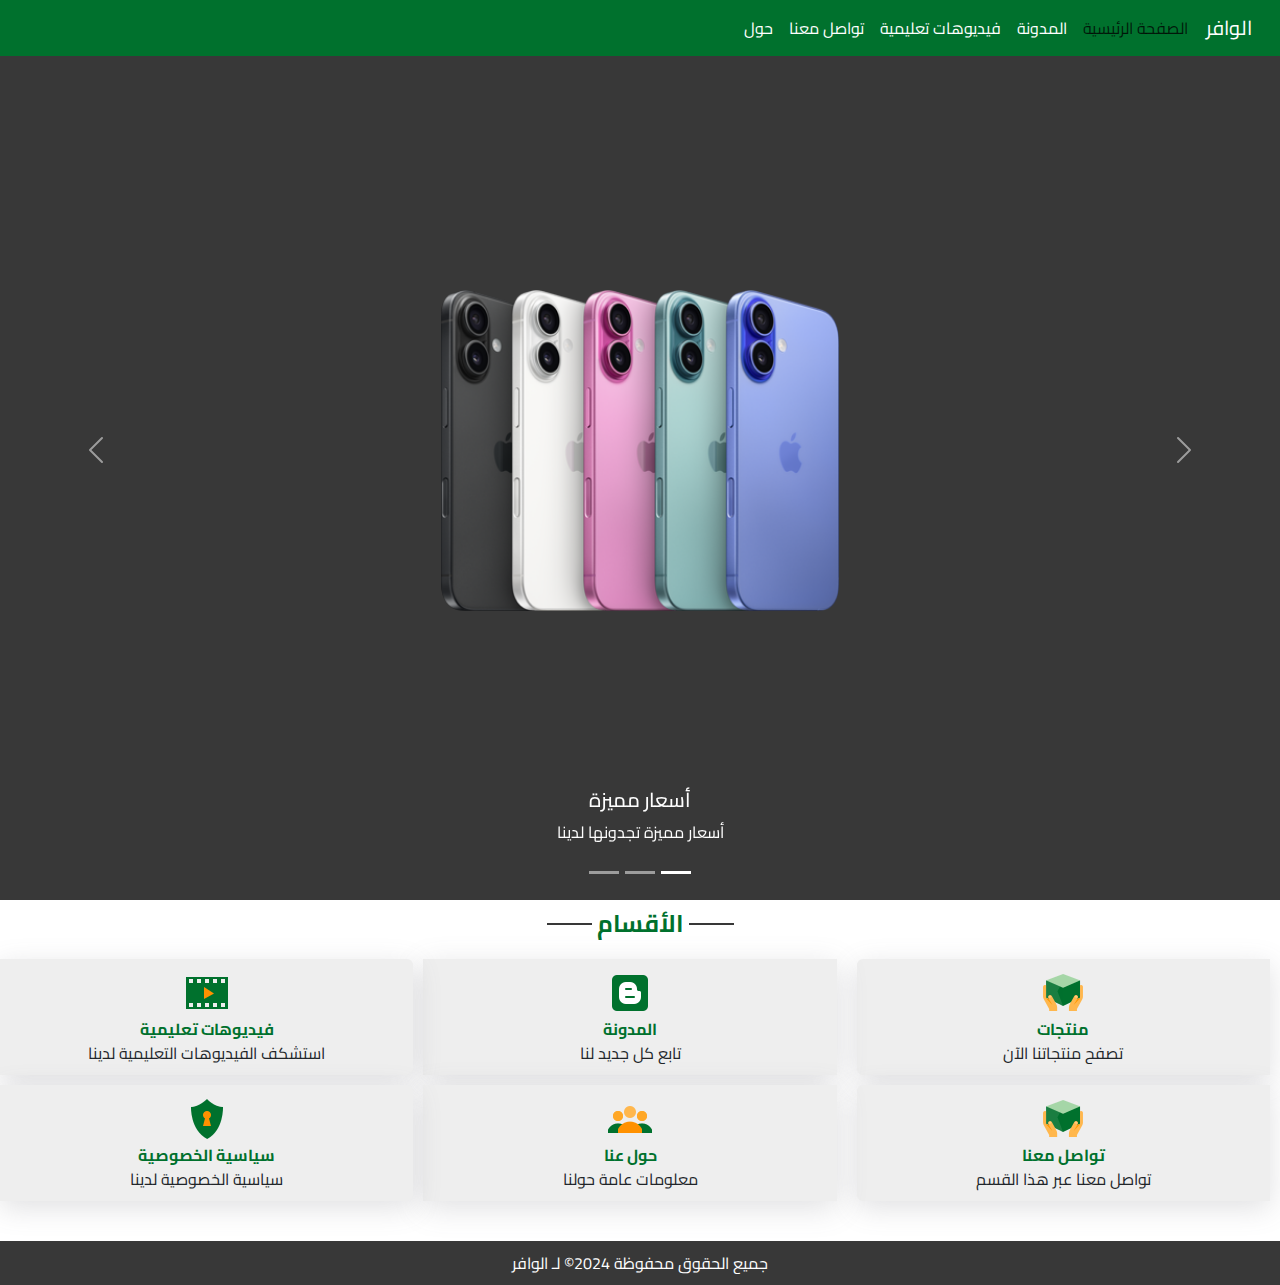
==== index.html @ 93272951 "Add files via upload" ====
<!DOCTYPE html>
<html lang="ar" dir="rtl">

<head>
    <meta charset="UTF-8">
    <meta name="viewport" content="width=device-width, initial-scale=1.0">
    <title>الوافر</title>
    <!-- link css -->
    <link rel="stylesheet" href="style.css">
    <!-- font google -->
    <link rel="preconnect" href="https://fonts.googleapis.com">
    <link rel="preconnect" href="https://fonts.gstatic.com" crossorigin>
    <link href="https://fonts.googleapis.com/css2?family=Cairo:wght@200..1000&display=swap" rel="stylesheet">
    <!-- for bootstrap -->
    <link href="https://cdn.jsdelivr.net/npm/bootstrap@5.3.3/dist/css/bootstrap.min.css" rel="stylesheet" integrity="sha384-QWTKZyjpPEjISv5WaRU9OFeRpok6YctnYmDr5pNlyT2bRjXh0JMhjY6hW+ALEwIH" crossorigin="anonymous">
</head>

<body>
    <!-- start navbar -->
    <nav id="navbar" class="navbar navbar-expand-lg bg-body-tertiary fixed-top">
        <div class="container-fluid">
            <a class="navbar-brand" href="#">الوافر</a>
            <button class="navbar-toggler" type="button" data-bs-toggle="collapse" data-bs-target="#navbarNavDropdown" aria-controls="navbarNavDropdown" aria-expanded="false" aria-label="Toggle navigation">
            <span class="navbar-toggler-icon"></span>
          </button>
            <div class="collapse navbar-collapse" id="navbarNavDropdown">
                <ul class="navbar-nav">
                    <li class="nav-item">
                        <a class="nav-link actives" aria-current="page" href="#">الصفحة الرئيسية</a>
                    </li>
                    <li class="nav-item">
                        <a class="nav-link" href="#">المدونة</a>
                    </li>
                    <li class="nav-item">
                        <a class="nav-link" href="#">فيديوهات تعليمية</a>
                    </li>
                    <li class="nav-item">
                        <a class="nav-link" href="#">تواصل معنا</a>
                    </li>
                    <li class="nav-item">
                        <a class="nav-link" href="#">حول</a>
                    </li>


                </ul>
            </div>
        </div>
    </nav>
    <!-- end navbar -->
    <!-- start welcome -->
    <div id="carouselExampleCaptions" class="carousel slide">
        <div class="carousel-indicators">
            <button type="button" data-bs-target="#carouselExampleCaptions" data-bs-slide-to="0" class="active" aria-current="true" aria-label="Slide 1"></button>
            <button type="button" data-bs-target="#carouselExampleCaptions" data-bs-slide-to="1" aria-label="Slide 2"></button>
            <button type="button" data-bs-target="#carouselExampleCaptions" data-bs-slide-to="2" aria-label="Slide 3"></button>
        </div>
        <div class="carousel-inner">
            <div class="carousel-item active">
                <div class="bg">
                    <img width="400" src="images/mobiles.png" alt="mobiles">
                </div>
                <div class="carousel-caption d-none d-md-block">
                    <h5>أسعار مميزة</h5>
                    <p>أسعار مميزة تجدونها لدينا</p>
                </div>
            </div>
            <div class="carousel-item">
                <div class="bg">
                    <img width="400" src="images/mobiles.png" alt="mobiles">
                </div>
                <div class="carousel-caption d-none d-md-block">
                    <h5>عروضات حصرية</h5>
                    <p>عروضات حصرية ومميزة.</p>
                </div>
            </div>
            <div class="carousel-item">
                <div class="bg">
                    <img width="400" src="images/mobiles.png" alt="mobiles">
                </div>
                <div class="carousel-caption d-none d-md-block">
                    <h5>حسومات</h5>
                    <p>افضل الحسومات تجدونها لدينا.</p>
                </div>
            </div>
        </div>
        <button class="carousel-control-prev" type="button" data-bs-target="#carouselExampleCaptions" data-bs-slide="prev">
          <span class="carousel-control-prev-icon" aria-hidden="true"></span>
          <span class="visually-hidden">Previous</span>
        </button>
        <button class="carousel-control-next" type="button" data-bs-target="#carouselExampleCaptions" data-bs-slide="next">
          <span class="carousel-control-next-icon" aria-hidden="true"></span>
          <span class="visually-hidden">Next</span>
        </button>
    </div>
    <!-- end welcome -->
    <h4 class="title">الأقسام</h4>

    <section>
        <div class="card-group">
            <div class="card">
                <div class="icon">
                    <img src="images/product-.png" alt="product" srcset="">
                </div>
                <div class="title">منتجات</div>
                <div class="subtitle">تصفح منتجاتنا الآن</div>
            </div>
            <div class="card">
                <div class="icon"><img src="images/blogger.png" alt="blogger" srcset=""></div>
                <div class="title">المدونة</div>
                <div class="subtitle">تابع كل جديد لنا</div>
            </div>
            <div class="card">
                <div class="icon"><img src="images/vedios.png" alt="vedios" srcset=""></div>
                <div class="title">فيديوهات تعليمية</div>
                <div class="subtitle">استشكف الفيديوهات التعليمية لدينا</div>
            </div>


        </div>
        <div class="card-group">
            <div class="card">
                <div class="icon">
                    <img src="images/product-.png" alt="product" srcset="">
                </div>
                <div class="title">تواصل معنا</div>
                <div class="subtitle">تواصل معنا عبر هذا القسم</div>
            </div>
            <div class="card">
                <div class="icon"><img src="images/about-us.png" alt="about-us" srcset=""></div>
                <div class="title">حول عنا</div>
                <div class="subtitle">معلومات عامة حولنا</div>
            </div>
            <div class="card">
                <div class="icon"><img src="images/privacy.png" alt="privacy" srcset=""></div>
                <div class="title">سياسية الخصوصية</div>
                <div class="subtitle">سياسية الخصوصية لدينا</div>
            </div>




        </div>
    </section>
    <!-- end section -->


    <!-- start footer  -->
    <footer class="footer">





        <div class="copy-right">
            جميع الحقوق محفوظة 2024© لـ الوافر
        </div>

    </footer>
    <!-- end footer  -->




    <!-- for bootstrap -->
    <script src="https://cdn.jsdelivr.net/npm/bootstrap@5.3.3/dist/js/bootstrap.bundle.min.js" integrity="sha384-YvpcrYf0tY3lHB60NNkmXc5s9fDVZLESaAA55NDzOxhy9GkcIdslK1eN7N6jIeHz" crossorigin="anonymous"></script>
</body>

</html>
---- style.css ----
* {
        padding: 0;
        margin: 0;
        box-sizing: border-box;
    }
    /* style public */
    
     :root {
        --color-orange: #FF9100;
        --color-green: #00712D;
        --color-bg: #D5ED9F;
        --color-black: #000000c7;
    }
    
    html,
    body {
        min-height: 100%;
        font-family: "Cairo", sans-serif !important;
    }
    /* start navbar  */
    
    #navbar {
        background-color: var(--color-green) !important;
    }
    
    .navbar .navbar-brand {
        color: white;
        margin-left: 10px !important;
    }
    
    .navbar .nav-item .nav-link {
        color: white;
    }
    /* public  */
    
    .actives {
        color: var(--color-black) !important;
    }
    /* start slider */
    
    .carousel .carousel-inner .carousel-item .bg {
        width: 100vw;
        height: 100vh;
        background-color: #000000c7;
        display: flex;
        justify-content: center;
        align-items: center;
    }
    /* end slider */
    /* start content */
    
    .card-group {
        justify-content: center;
        align-items: center;
    }
    
    .card-group .card {
        cursor: pointer;
        padding: 10px;
        border: none;
        outline: none;
        background-color: #eee;
        margin: 10px;
        box-shadow: rgba(100, 100, 111, 0.2) 0px 7px 29px 0px;
        text-align: center;
        transition: all 0.5ms ease;
    }
    
    .card-group .card .title {
        font-weight: bold;
        color: var(--color-green);
    }
    
    .card-group .card:hover {
        transform: translateY(4px);
    }
    /* end content */
    /* start footer */
    
    .footer {
        text-align: center;
        padding: 10px;
        margin-top: 40px;
        background-color: var(--color-black);
        color: white;
    }
    /* end footer */
    /* public */
    
    h4.title {
        width: fit-content;
        position: relative;
        color: var(--color-green);
        font-weight: bolder;
        margin: 10px auto;
    }
    
    h4.title::after {
        content: '';
        position: absolute;
        left: -50px;
        top: 50%;
        transform: translateY(-50%);
        width: 45px;
        height: 2px;
        background-color: var(--color-black);
    }
    
    h4.title::before {
        content: '';
        position: absolute;
        right: -50px;
        top: 50%;
        transform: translateY(-50%);
        width: 45px;
        height: 2px;
        background-color: var(--color-black);
    }
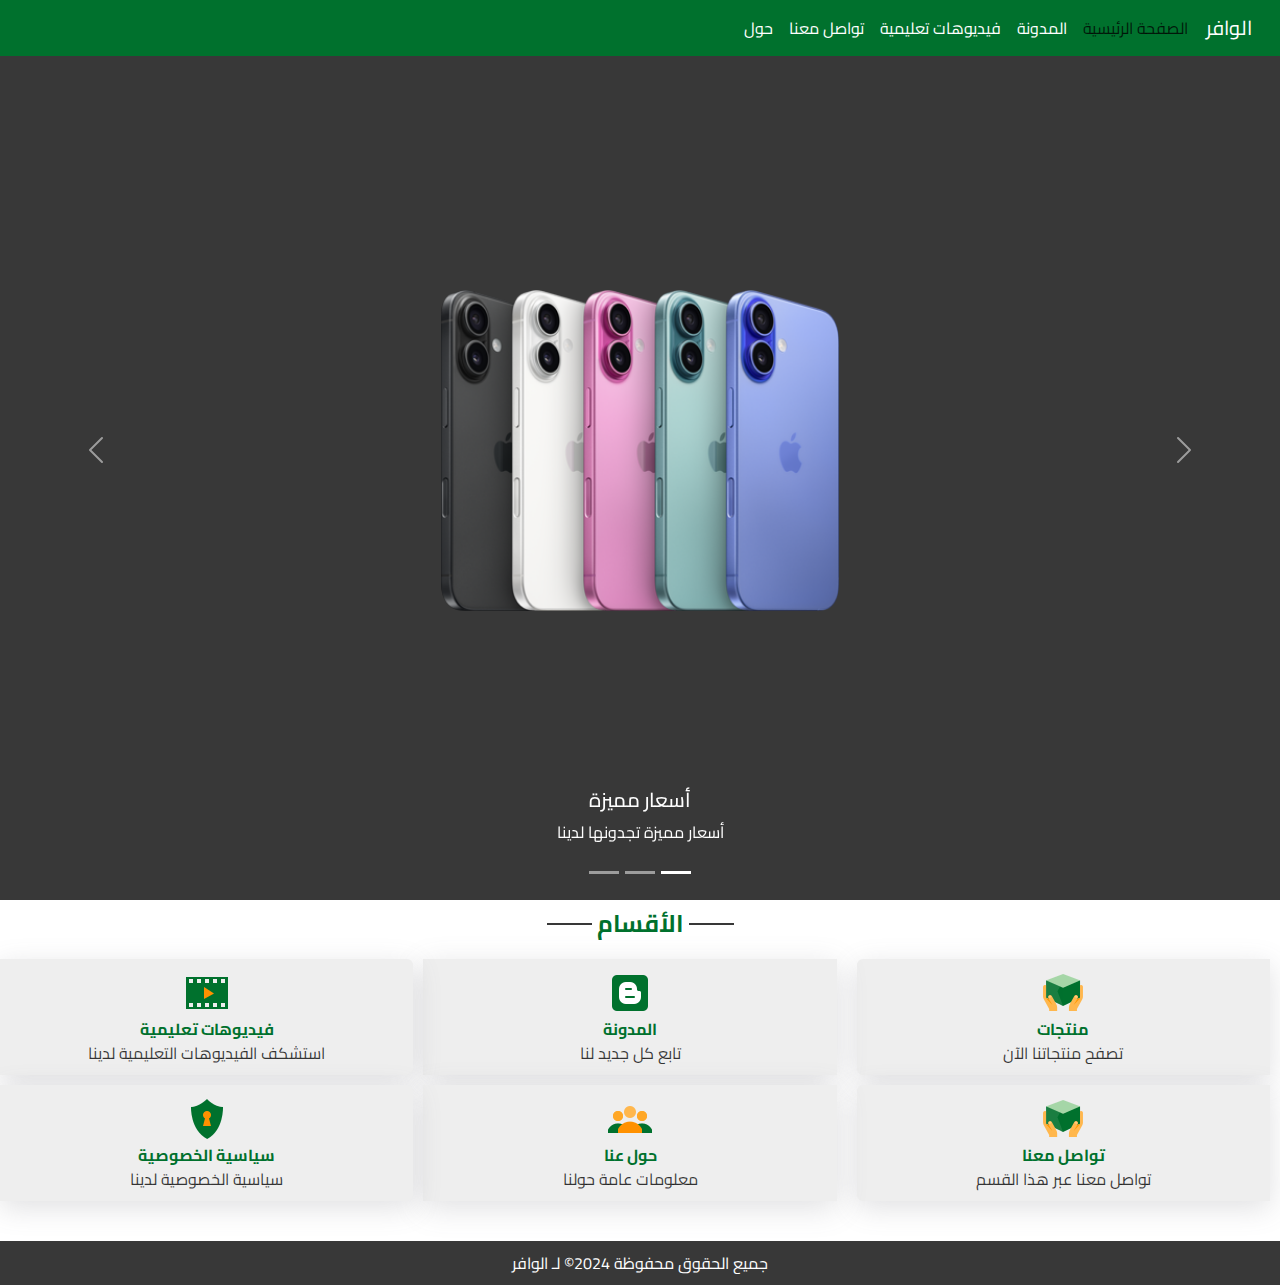
==== commit 912ca38b: "Add files via upload" ====
--- a/index.html
+++ b/index.html
@@ -29,16 +29,16 @@
                         <a class="nav-link actives" aria-current="page" href="#">الصفحة الرئيسية</a>
                     </li>
                     <li class="nav-item">
-                        <a class="nav-link" href="#">المدونة</a>
-                    </li>
-                    <li class="nav-item">
-                        <a class="nav-link" href="#">فيديوهات تعليمية</a>
-                    </li>
-                    <li class="nav-item">
-                        <a class="nav-link" href="#">تواصل معنا</a>
-                    </li>
-                    <li class="nav-item">
-                        <a class="nav-link" href="#">حول</a>
+                        <a class="nav-link" href="views/bloger/bloger.html">المدونة</a>
+                    </li>
+                    <li class="nav-item">
+                        <a class="nav-link" href="views/courses/courses.html">فيديوهات تعليمية</a>
+                    </li>
+                    <li class="nav-item">
+                        <a class="nav-link" href="views/contact-us/contact-us.html">تواصل معنا</a>
+                    </li>
+                    <li class="nav-item">
+                        <a class="nav-link" href="views/about-us/about-us.html">حول</a>
                     </li>
 
 
@@ -57,27 +57,27 @@
         <div class="carousel-inner">
             <div class="carousel-item active">
                 <div class="bg">
-                    <img width="400" src="images/mobiles.png" alt="mobiles">
-                </div>
-                <div class="carousel-caption d-none d-md-block">
+                    <img src="images/mobiles.png" alt="mobiles">
+                </div>
+                <div class="carousel-caption  d-md-block">
                     <h5>أسعار مميزة</h5>
                     <p>أسعار مميزة تجدونها لدينا</p>
                 </div>
             </div>
             <div class="carousel-item">
                 <div class="bg">
-                    <img width="400" src="images/mobiles.png" alt="mobiles">
-                </div>
-                <div class="carousel-caption d-none d-md-block">
+                    <img src="images/mobiles.png" alt="mobiles">
+                </div>
+                <div class="carousel-caption  d-md-block">
                     <h5>عروضات حصرية</h5>
                     <p>عروضات حصرية ومميزة.</p>
                 </div>
             </div>
             <div class="carousel-item">
                 <div class="bg">
-                    <img width="400" src="images/mobiles.png" alt="mobiles">
-                </div>
-                <div class="carousel-caption d-none d-md-block">
+                    <img src="images/mobiles.png" alt="mobiles">
+                </div>
+                <div class="carousel-caption  d-md-block">
                     <h5>حسومات</h5>
                     <p>افضل الحسومات تجدونها لدينا.</p>
                 </div>
@@ -97,44 +97,84 @@
 
     <section>
         <div class="card-group">
-            <div class="card">
-                <div class="icon">
-                    <img src="images/product-.png" alt="product" srcset="">
-                </div>
-                <div class="title">منتجات</div>
-                <div class="subtitle">تصفح منتجاتنا الآن</div>
-            </div>
-            <div class="card">
-                <div class="icon"><img src="images/blogger.png" alt="blogger" srcset=""></div>
-                <div class="title">المدونة</div>
-                <div class="subtitle">تابع كل جديد لنا</div>
-            </div>
-            <div class="card">
-                <div class="icon"><img src="images/vedios.png" alt="vedios" srcset=""></div>
-                <div class="title">فيديوهات تعليمية</div>
-                <div class="subtitle">استشكف الفيديوهات التعليمية لدينا</div>
-            </div>
+
+
+            <div class="card">
+                <a href="views/product/product.html">
+                    <div class="icon">
+                        <img src="images/product-.png" alt="product" srcset="">
+                    </div>
+                    <div class="title">منتجات</div>
+                    <div class="subtitle">تصفح منتجاتنا الآن</div>
+                </a>
+            </div>
+
+
+
+
+
+            <div class="card">
+                <a href="views/bloger/bloger.html">
+                    <div class="icon"><img src="images/blogger.png" alt="blogger" srcset=""></div>
+                    <div class="title">المدونة</div>
+                    <div class="subtitle">تابع كل جديد لنا</div>
+                </a>
+            </div>
+
+
+
+
+
+            <div class="card">
+                <a href="views/courses/courses.html">
+                    <div class="icon"><img src="images/vedios.png" alt="vedios" srcset=""></div>
+                    <div class="title">فيديوهات تعليمية</div>
+                    <div class="subtitle">استشكف الفيديوهات التعليمية لدينا</div>
+                </a>
+            </div>
+
+
 
 
         </div>
         <div class="card-group">
             <div class="card">
-                <div class="icon">
-                    <img src="images/product-.png" alt="product" srcset="">
-                </div>
-                <div class="title">تواصل معنا</div>
-                <div class="subtitle">تواصل معنا عبر هذا القسم</div>
-            </div>
-            <div class="card">
-                <div class="icon"><img src="images/about-us.png" alt="about-us" srcset=""></div>
-                <div class="title">حول عنا</div>
-                <div class="subtitle">معلومات عامة حولنا</div>
-            </div>
-            <div class="card">
-                <div class="icon"><img src="images/privacy.png" alt="privacy" srcset=""></div>
-                <div class="title">سياسية الخصوصية</div>
-                <div class="subtitle">سياسية الخصوصية لدينا</div>
-            </div>
+                <a href="views/contact-us/contact-us.html">
+                    <div class="icon">
+                        <img src="images/product-.png" alt="product" srcset="">
+                    </div>
+                    <div class="title">تواصل معنا</div>
+                    <div class="subtitle">تواصل معنا عبر هذا القسم</div>
+                </a>
+            </div>
+
+
+
+
+            <div class="card">
+                <a href="views/about-us/about-us.html">
+                    <div class="icon"><img src="images/about-us.png" alt="about-us" srcset=""></div>
+                    <div class="title">حول عنا</div>
+                    <div class="subtitle">معلومات عامة حولنا</div>
+                </a>
+            </div>
+
+
+
+
+
+
+
+            <div class="card">
+                <a href="https://www.privacypolicygenerator.info/">
+                    <div class="icon"><img src="images/privacy.png" alt="privacy" srcset=""></div>
+                    <div class="title">سياسية الخصوصية</div>
+                    <div class="subtitle">سياسية الخصوصية لدينا</div>
+                </a>
+            </div>
+
+
+
 
 
 
--- a/style.css
+++ b/style.css
@@ -46,6 +46,10 @@
         justify-content: center;
         align-items: center;
     }
+    
+    .carousel .carousel-inner .carousel-item .bg>img {
+        width: 400px;
+    }
     /* end slider */
     /* start content */
     
@@ -69,6 +73,10 @@
     .card-group .card .title {
         font-weight: bold;
         color: var(--color-green);
+    }
+    
+    .card-group .card .subtitle {
+        color: var(--color-black);
     }
     
     .card-group .card:hover {
@@ -115,4 +123,15 @@
         width: 45px;
         height: 2px;
         background-color: var(--color-black);
+    }
+    
+    a {
+        text-decoration: none !important;
+    }
+    /* responsive media */
+    
+    @media (max-width:600px) {
+        .carousel .carousel-inner .carousel-item .bg>img {
+            width: 250px;
+        }
     }